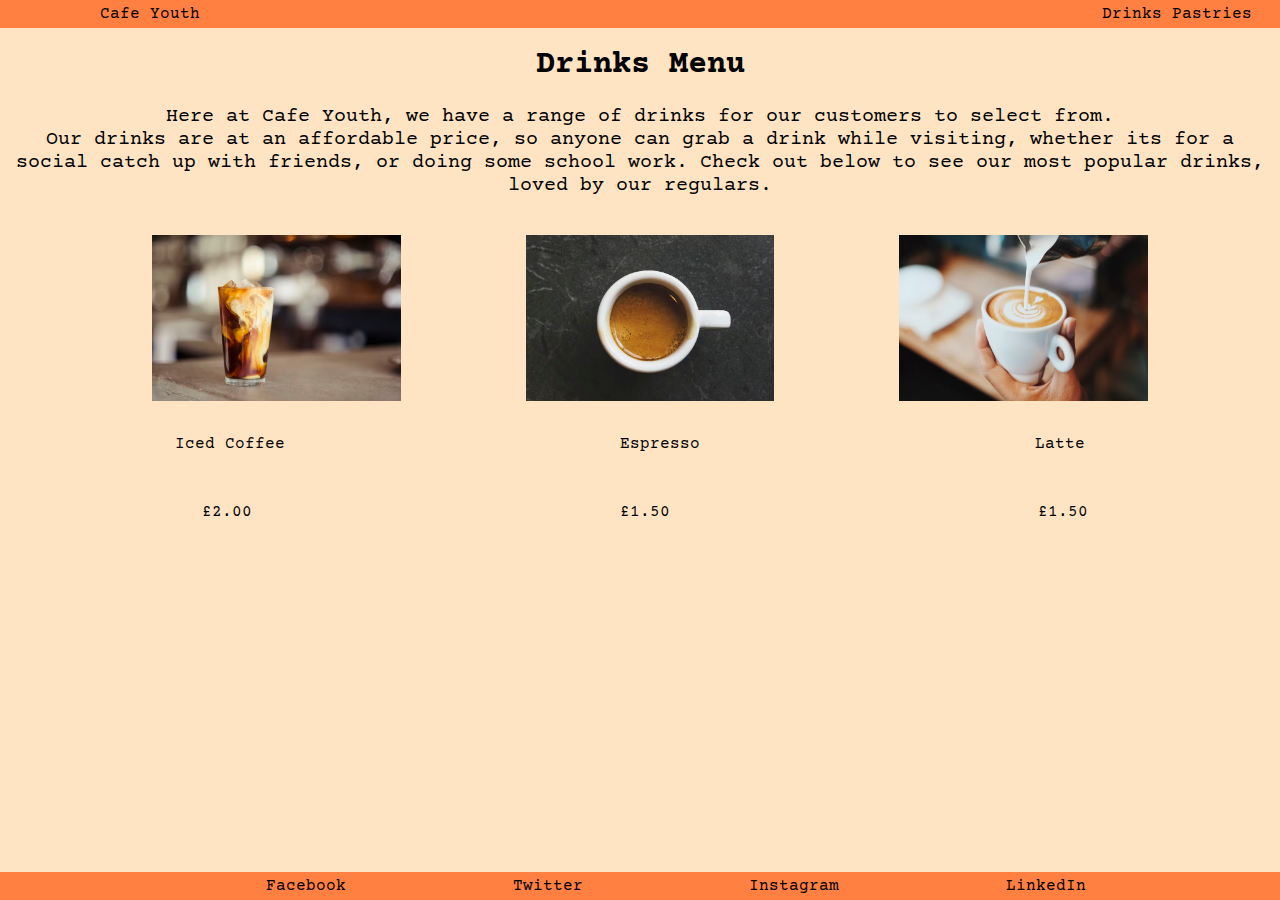
==== drinks.html @ 39867c6d "Initial Version" ====
<!DOCTYPE html>
<html lang="en">
<head>
    <meta charset="UTF-8">
    <meta name="viewport" content="width=device-width, initial-scale=1.0">
    <title>Drinks - Cafe Youth</title>
    <link rel="stylesheet" href="style.css">
</head>
<body class="background">

    <header class="header">
        <a class="homepage" href="index.html">Cafe Youth</a>

        <nav class="Navbar">
            <a class="navbutton" href="drinks.html">Drinks</a>
            <a class="navbutton" href="pastries.html">Pastries</a>
        </nav>
    </header>
    <br>
    <h1 class="head1">Drinks Menu</h1>
    <p class="text2">Here at Cafe Youth, we have a range of drinks for our customers to select from. <br> Our drinks are at an affordable price, so anyone can grab a drink while visiting, whether its for a social catch up with friends, or doing some school work. Check out below to see our most popular drinks, loved by our regulars.</p>
    <br>
    <div class="container">
    <img src="iced_coffee.jpeg" width="20%">
    <img src="espresso.jpeg" width="20%">
    <img src="latte.jpeg" width="20%">
    </div>
    <br>
    <div class="container3">
    <p>Iced Coffee</p>
    <p>Espresso</p>
    <p>Latte</p>
    </div>
    <br>
    <div class="container5">
        <p>£2.00</p>
        <p>£1.50</p>
        <p>£1.50</p>
    </div>
    <footer class="Footer">
        <a class="FButton" href="https://www.facebook.com/" target="blank">Facebook</a>
        <a class="FButton" href="https://www.twitter.com/" target="blank">Twitter</a>
        <a class="FButton" href="https://www.instagram.com/" target="blank">Instagram</a>
        <a class="FButton" href="https://www.linkedin.com/" target="blank">LinkedIn</a>
    </footer>
</body>
</html>
---- style.css ----
@import url('https://fonts.googleapis.com/css2?family=Courier+Prime:ital,wght@0,400;0,700;1,400;1,700&family=Roboto+Flex:opsz,wght@8..144,100..1000&family=Roboto:ital,wght@0,100;0,300;0,400;0,500;0,700;0,900;1,100;1,300;1,400;1,500;1,700;1,900&display=swap');
.background {
    background-color: #ffe4c4;
    font-family: "Courier Prime", sans-serif;
}

.Navbar {
    margin: 0;
    padding: 0;
    box-sizing: border-box;
}
.navbutton {
    color: black;
    text-decoration: none;
}
.header {
    position: fixed;
    top: 0;
    left: 0;
    width: 90%;
    padding: 5px 100px;
    background: #ff8040;
    display: flex;
    justify-content: space-between;
    align-items: center;
    z-index: 100;
}
.homepage {
    color: black;
    text-decoration: none;
}
.img1 {
    display: block;
    margin: auto;
}
.head1 {
    text-align: center;
}
.text1 {
    text-align: center;
    font-weight: 8px;
    font-size: 15px;
    display: flex;
    align-items: center;
    justify-content: center;
}
.text2 {
    text-align: center;
    font-weight: 3px;
    font-size: 20px;
}
.container {
    margin-left: 20px;
    display:flex;
    flex-direction: row;
    justify-content: space-evenly;
}
.container3 {
    margin-right: 20px;
    display: flex;
    flex-direction: row;
    justify-content: space-around;
}
.container5 {
    margin-left: 10px;
    display: flex;
    flex-direction: row;
    justify-content: space-around;
}
.text3 {
    text-align: center;
    font-weight: 3px;
    font-size: 20px;
}
.container2 {
    display: flex;
    flex-direction: row;
    justify-content: space-evenly;
}
.container4 {
    margin-left: 10px;
    display: flex;
    flex-direction: row;
    justify-content: space-around;
}
.container6 {
    margin-right: 30px;
    display: flex;
    flex-direction: row;
    justify-content: space-around;
}
.Footer {
    position: fixed;
    bottom: 0;
    left: 0;
    width: 90%;
    padding: 5px 100px;
    background: #ff8040;
    display: flex;
    justify-content: space-evenly;
    z-index: 100;
}
.FButton {
    color: black;
    text-decoration: none;
}
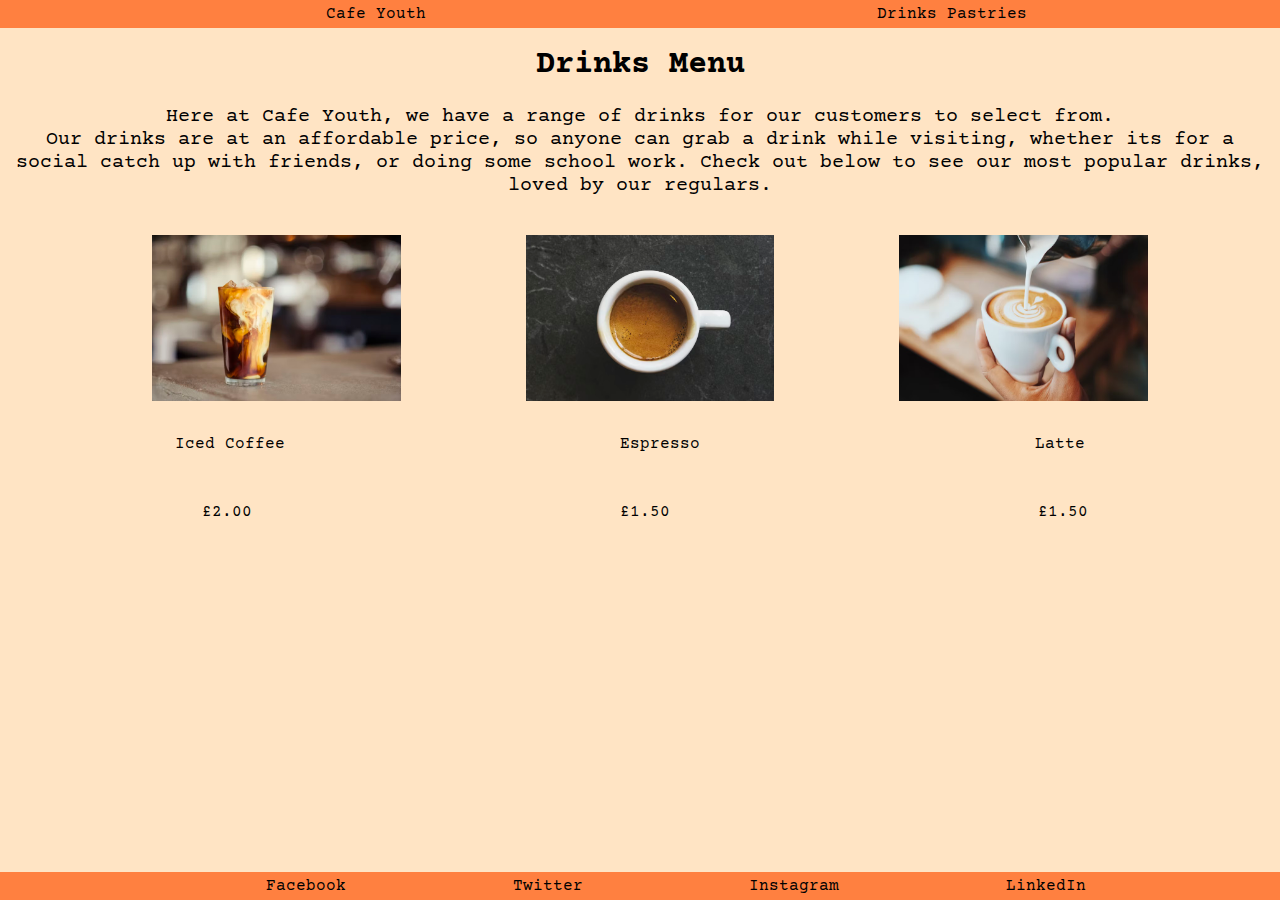
==== commit f4d47872: "Update1 Version" ====
--- a/drinks.html
+++ b/drinks.html
@@ -21,9 +21,9 @@
     <p class="text2">Here at Cafe Youth, we have a range of drinks for our customers to select from. <br> Our drinks are at an affordable price, so anyone can grab a drink while visiting, whether its for a social catch up with friends, or doing some school work. Check out below to see our most popular drinks, loved by our regulars.</p>
     <br>
     <div class="container">
-    <img src="iced_coffee.jpeg" width="20%">
-    <img src="espresso.jpeg" width="20%">
-    <img src="latte.jpeg" width="20%">
+    <img src="iced_coffee.jpeg" alt="Iced Coffee"  width="20%">
+    <img src="espresso.jpeg" alt="Espresso" width="20%">
+    <img src="latte.jpeg" alt="Latte" width="20%">
     </div>
     <br>
     <div class="container3">
@@ -44,4 +44,4 @@
         <a class="FButton" href="https://www.linkedin.com/" target="blank">LinkedIn</a>
     </footer>
 </body>
-</html>+</html>
--- a/style.css
+++ b/style.css
@@ -21,13 +21,14 @@
     padding: 5px 100px;
     background: #ff8040;
     display: flex;
-    justify-content: space-between;
+    justify-content: space-around;
     align-items: center;
     z-index: 100;
 }
 .homepage {
     color: black;
     text-decoration: none;
+    text-align: left;
 }
 .img1 {
     display: block;
@@ -103,4 +104,7 @@
 .FButton {
     color: black;
     text-decoration: none;
-}+}
+
+@media (min-width: 810px ) {}
+@media (min-width: 800px ) {}